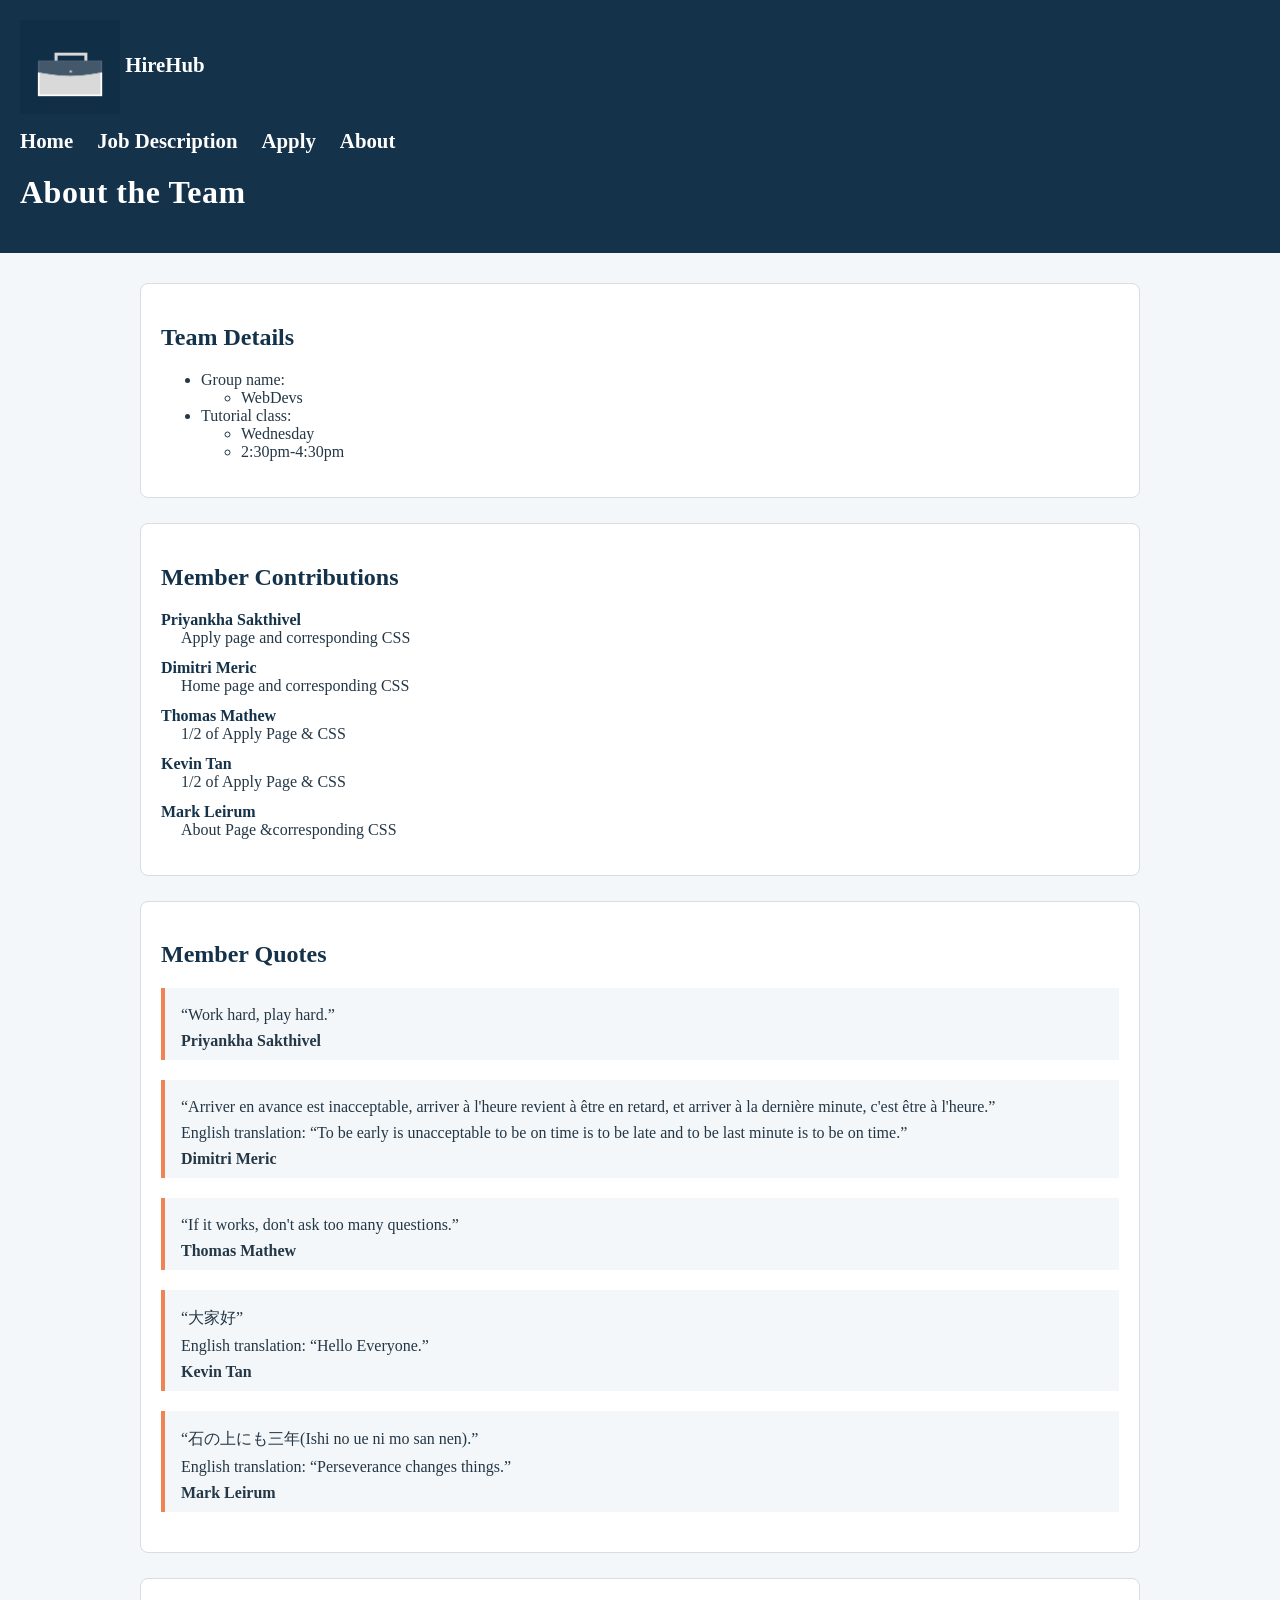
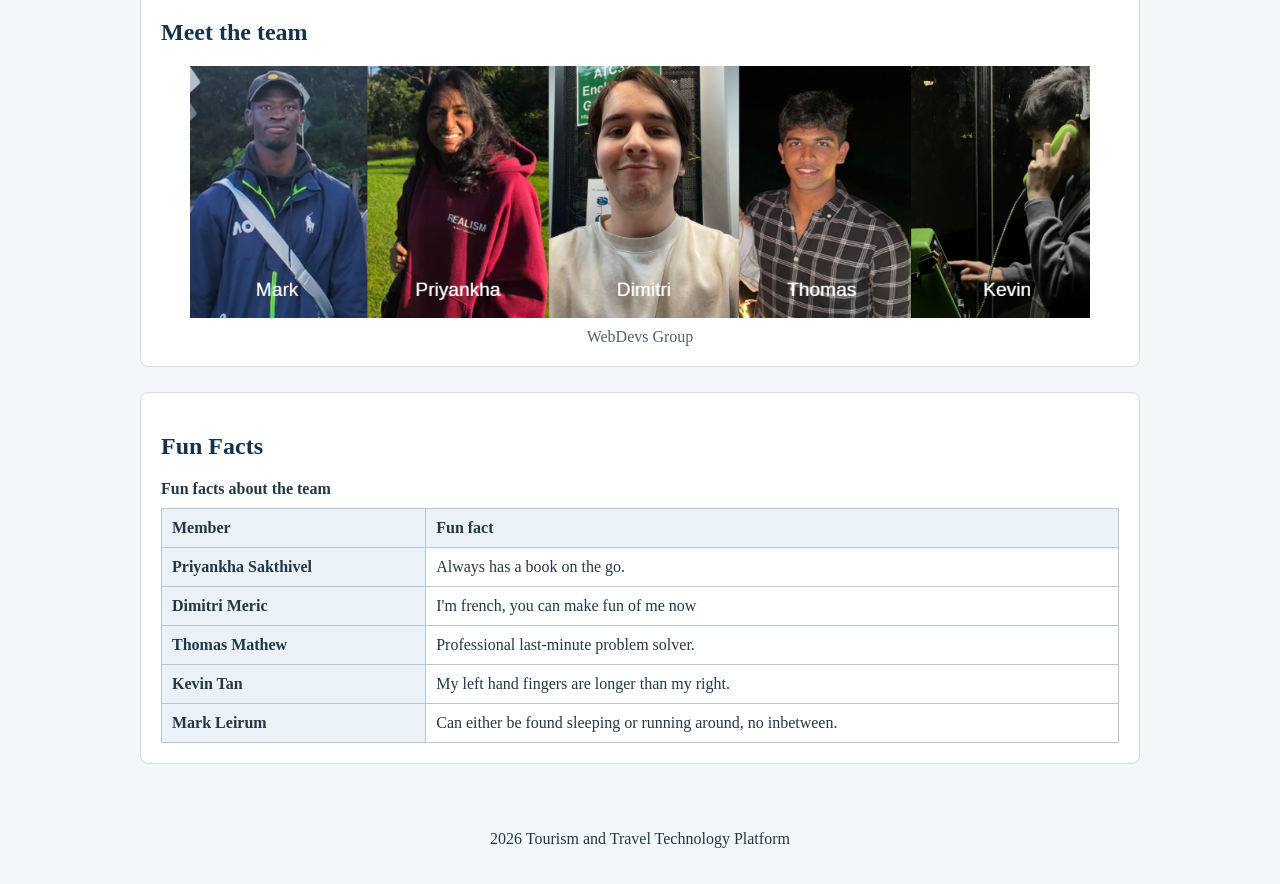
==== about.html @ dd772447 "Add missing embedded and inline CSS to about page" ====
<!-- This page is the About page for the HireHub project. 
It provides information about the team members, their contributions, quotes, fun facts, and a group photo.
Some members were not present during some sessions, and thus a group photo will be a composite of individual photos. 
The page is structured with semantic HTML elements, including header, main, section, and footer. 
It also includes a navigation menu for easy access to other pages of the project. 
The content is organized into sections for team details, member contributions, quotes, group photo, and fun facts. 
Each section uses appropriate HTML elements such as lists, definition lists, blockquotes, figures, and tables to present the information clearly.	
-->
<!DOCTYPE html>
<html lang="en">
<head>
	<meta charset="utf-8">
	<meta name="viewport" content="width=device-width, initial-scale=1.0">
	<meta name="description" content="Meet the HireHub project team and learn about each member's contribution.">
	<title>About the Team | HireHub</title>
	<link rel="stylesheet" href="styles.css">
	<style>
		/* Embedded CSS: gives each team member's quote a subtle background so it stands out */
		.about-page blockquote {
			background-color: #f4f7f9;
			padding: 10px 16px;
		}
	</style>
</head>
<body class="about-page">
	<header>
		<a href="index.html">
			<img src="Logo.png" width="100" alt="HireHub logo">
			<span>HireHub</span>
		</a>
		<nav>
			<ul>
				<li><a href="index.html">Home</a></li>
				<li><a href="jobs.html">Job Description</a></li>
				<li><a href="apply.html">Apply</a></li>
				<li><a href="about.html" aria-current="page">About</a></li>
			</ul>
		</nav>
		<h1 style="letter-spacing: 0.5px;">About the Team</h1>
	</header>

	<main>
		<section class="team-details">
			<h2>Team Details</h2>
			<ul>
				<li>Group name:
					<ul>
						<li>WebDevs </li>
					</ul>
				</li>
				<li>Tutorial class:
					<ul>
						<li>Wednesday</li>
						<li>2:30pm-4:30pm</li>
					</ul>
				</li>
			</ul>
		</section>

		<section>
			<h2>Member Contributions</h2>
			<dl>
				<dt>Priyankha Sakthivel</dt>
				<dd>Apply page and corresponding CSS</dd>
				<dt>Dimitri Meric</dt>
				<dd>Home page and corresponding CSS</dd>
				<dt>Thomas Mathew</dt>
				<dd>1/2 of Apply Page & CSS</dd>
                <dt>Kevin Tan </dt>
				<dd>1/2 of Apply Page & CSS</dd>
                <dt>Mark Leirum </dt>
				<dd>About Page &corresponding CSS</dd>
			</dl>
		</section>
		<section>
			<h2>Member Quotes</h2>
			<blockquote>
				<p>&ldquo;Work hard, play hard.&rdquo;</p>
				<cite>Priyankha Sakthivel</cite>
			</blockquote>
			<blockquote>
				<p>&ldquo;Arriver en avance est inacceptable, arriver à l'heure revient à être en retard, et arriver à la dernière minute, c'est être à l'heure.&rdquo;</p>
				<p>English translation: &ldquo;To be early is unacceptable to be on time is to be late and to be last minute is to be on time.&rdquo;</p>
				<cite>Dimitri Meric </cite>
			</blockquote>
			<blockquote>
				<p>&ldquo;If it works, don't ask too many questions.&rdquo;</p>
				<cite>Thomas Mathew </cite>
			</blockquote>
            			<blockquote>
				<p>&ldquo;大家好&rdquo;</p>
				<p>English translation: &ldquo;Hello Everyone.&rdquo;</p>
				<cite>Kevin Tan </cite>
			</blockquote>
            			<blockquote>
				<p>&ldquo;石の上にも三年(Ishi no ue ni mo san nen).&rdquo;</p>
				<p>English translation: &ldquo;Perseverance changes things.&rdquo;</p>
				<cite>Mark Leirum </cite>
			</blockquote>
		</section>
		<section>
			<h2>Meet the team</h2>
			<figure>
				<img src="group_photo.png" alt="WebDevs team group photo, photo collage of five members" width="900">
				<figcaption>WebDevs Group</figcaption>
			</figure>
		</section>
		
		<section>
			<h2>Fun Facts</h2>
			<table>
				<caption>Fun facts about the team</caption>
				<thead>
					<tr>
						<th scope="col">Member</th>
						<!-- <th scope="col">Favourite destination</th> -->
						<th scope="col">Fun fact</th>
					</tr>
				</thead>
				<tbody>
					<tr>
						<th scope="row">Priyankha Sakthivel</th>
						<!-- <td>Insert destination here</td> -->
						<td>Always has a book on the go.</td>
					</tr>
					<tr>
						<th scope="row">Dimitri Meric</th>
						<!-- <td>Insert destination here</td> -->
						<td>I'm french, you can make fun of me now</td>
					</tr>
					<tr>
						<th scope="row">Thomas Mathew </th>
						<!-- <td>Insert destination here</td> -->
						<td>Professional last-minute problem solver.</td>
					</tr>
                    					<tr>
						<th scope="row">Kevin Tan </th>
						<!-- <td>Home</td> -->
						<td>My left hand fingers are longer than my right.</td>
					</tr>
                    					<tr>
						<th scope="row">Mark Leirum </th>
						<!-- <td>Japan</td> -->
						<td>Can either be found sleeping or running around, no inbetween.</td>
					</tr>
				</tbody>
			</table>
		</section>
	</main>

	<footer>
		<p>2026 Tourism and Travel Technology Platform</p>
	</footer>
</body>
</html>
---- styles.css ----
/* ===== START OF GLOBAL CSS ===== */
/* Shared: base page background and full-viewport body so backgrounds paint edge to edge */
/* GenAI (Claude) was used to suggest the base html/body rules below, which fix a
   background rendering strip on the home page and remove the default body margin
   that was exposing the browser's default background colour. */
html {
    background-color: #eef1f4;
}

body {
    margin: 0;
    min-height: 100vh;
}
/* Shared across all pages: visible focus outline for keyboard users */
a:focus, button:focus, input:focus, select:focus, textarea:focus {
    outline: 2px solid #f2a71b;
    outline-offset: 2px;
}
/* Shared: highlight whichever nav link matches the current page */
nav a.active {
    text-decoration: underline;
    text-underline-offset: 4px;
}
/* Shared: gentle fade-in so navigating between pages feels smoother */
body {
    animation: fadeIn 0.35s ease-in;
}
@keyframes fadeIn {
    from { opacity: 0; }
    to { opacity: 1; }
}
/* ===== END OF GLOBAL CSS ===== */


/* ===== START OF THOMAS - JOBS PAGE CSS ===== */
/* GenAI assistance was used to support CSS explanation, debugging and refinement. */

.jobs-page main {
    width: 90%;
    margin: 30px auto;
}

.jobs-page section {
    width: 68%;
    background-color: white;
    padding: 20px;
    margin-bottom: 25px;
    border: 1px solid #d6dde3;
    border-radius: 8px;
}

.jobs-page section h2 {
    color: #14324a;
}

.jobs-page aside {
    width: 24%;
    float: right;
    background-color: #eaf2f7;
    padding: 20px;
    margin: 0 0 20px 20px;
    border: 1px solid #b8c7d1;
    border-radius: 8px;
}

.jobs-page header {
    background-color: #14324a;
    color: white;
    padding: 20px;
}

.jobs-page header img {
    width: 90px;
    height: auto;
}

.jobs-page nav ul {
    list-style: none;
    padding: 0;
    margin: 15px 0;
}

.jobs-page nav ul li {
    display: inline;
    margin-right: 20px;
}

.jobs-page nav a {
    color: white;
    text-decoration: none;
    font-weight: bold;
}

.jobs-page nav a:hover {
    text-decoration: underline;
}

.jobs-page footer {
    text-align: center;
}

@media screen and (max-width: 800px) {

    .jobs-page section {
        width: 100%;
    }

    .jobs-page aside {
        width: 100%;
        float: none;
        margin: 0 0 20px 0;
    }

    .jobs-page nav ul {
        display: grid;
        grid-template-columns: repeat(2, auto);
        gap: 8px 20px;
    }

    .jobs-page nav ul li {
        display: block;
        margin-right: 0;
        margin-bottom: 0;
    }
}

/* ===== END OF THOMAS - JOBS PAGE CSS ===== */


/* ===== START OF KEVIN - APPLY PAGE CSS =====  */
.apply-page header {
    background-color: #14324a;
    color: white;
    padding: 20px;
}

.apply-page footer {
    text-align: center;
}   

.apply-page nav ul li {
    display: inline;
    margin-right: 20px;
}

.apply-page nav a{
    color: white;
    text-decoration: none;
    font-weight: bold;
}

.apply-page nav a:hover {
    text-decoration: underline;
}

.apply-page nav ul {
    list-style: none;
    padding: 0;
    margin: 15px 0;
}

.apply-page main {
    width: 90%;
    margin: 30px auto;
}

.apply-page legend {
    color:#14324a;
    font-weight: bold;
}

.apply-page header img {
    width: 100px;
    height: auto;
}

.apply-page h1 {
    margin-bottom: 10px;

}

.apply-page .buttons{
    display:flex;
    gap: 30px;
    margin-top: 25px;
}
/* ===== END OF KEVIN - APPLY PAGE CSS ===== */
/* ===== START OF PRIYANKHA - APPLY PAGE CSS ===== */
/* GenAI assistance was used to develop grid layout and responsive form styling below. */
.apply-page fieldset {
    border: 1px solid #d6dde3;
    border-radius: 8px;
    padding: 20px;
    margin-bottom: 25px;
}

.apply-page fieldset p {
    display: grid;
    grid-template-columns: 180px 1fr;
    align-items: center;
    gap: 10px;
    margin: 10px 0;
}

.apply-page input[type="text"],
.apply-page input[type="email"],
.apply-page select,
.apply-page textarea {
    padding: 8px 10px;
    border: 1px solid #b8c7d1;
    border-radius: 6px;
    font: inherit;
    width: 100%;
    box-sizing: border-box;
}
/* Gender and Skills rows have multiple label/input pairs per <p>,so they shouldn't use the 2-column grid meant for single fields */
.apply-page fieldset legend + p {
    display: block;
}
/* Responsive: stack label above input on small screens */
@media screen and (max-width: 600px) {
    .apply-page fieldset p {
        grid-template-columns: 1fr;
    }
}
/* ===== END OF PRIYANKHA - APPLY PAGE CSS ===== */


/* ===== START OF DIMITRI - HOME PAGE CSS ===== */
.home-page {
  background-color: #eef1f4;
  background-image:
    linear-gradient(#14324a, #14324a),
    linear-gradient(#14324a, #14324a);
  background-repeat: no-repeat;
  background-position: left top, right top;
  background-size: 300px 100%, 300px 100%;
}

/*Home Page: header and nav*/

.home-page header {
    background-color: #14324a;
    color: white;
    padding: 20px;
    display: flex;
    align-items: center;
    justify-content: space-between;
}

.home-page header img {
    width: 100px;
    height: auto;
}

.home-page nav ul {
    list-style: none;
    padding: 0;
    margin: 0;
    display: flex;
    gap: 20px;
}

.home-page nav a {
    color: white;
    text-decoration: none;
    font-weight: bold;
}

.home-page nav a:hover {
    text-decoration: underline;
}

.home-page .brand {
  display: flex;
  align-items: center;
  gap: 10px;
  color: white;
  text-decoration: none;
  font-size: 1.5rem;
  font-weight: bold;
}

/*Homepage: Hero*/

.home-page .hero {
  background: linear-gradient(135deg, #14324a 0%, #1f4b6d 60%, #2f6690 100%);
  color: white;
  padding: 60px 40px;
}

.home-page .hero h1 {
  font-size: 2.5rem;
  margin-bottom: 15px;
}

.home-page .hero p {
  max-width: 600px;
  margin-bottom: 25px;
  font-size: 1.1rem;
}

/*Homepage: button*/

.btn {
  display: inline-block;
  background-color: #f2a71b;
  color: #14324a;
  text-decoration: none;
  font-weight: bold;
  padding: 12px 28px;
  border-radius: 999px;
}

.btn:hover {
  background-color: #d8930f;
}

/* Home page: employers*/

.home-page .employers {
  max-width: 700px;
  margin: 40px auto;
  padding: 40px;
  text-align: center;
  background-color: white;
  border: 4px solid #14324a;
  border-radius: 8px;
}

.home-page .employers h2 {
  color: #14324a;
  margin-bottom: 20px;
}

.home-page .employers img {
  max-width: 100%;
  height: auto;
}

/*Home page: offices table*/
.home-page .offices {
  max-width: 700px;
  margin: 0 auto 40px;
  padding: 40px;
  background-color: white;
  border: 4px solid #14324a;
  border-radius: 8px;
}

.home-page .offices h2 {
  color: #14324a;
  margin-bottom: 20px;
}

.home-page table {
  width: 100%;
  border-collapse: collapse;
}

.home-page caption {
  font-weight: bold;
  color: #14324a;
  margin-bottom: 10px;
  text-align: left;
}

.home-page th,
.home-page td {
  text-align: left;
  padding: 10px 15px;
  border: 1px solid #d6dde3;
}

.home-page th[colspan="3"] {
  background-color: #14324a;
  color: white;
}

/*Home page: acknowledgement*/

.home-page .acknowledgement {
  background-color: white;
  border: 4px solid #14324a;
  border-radius: 8px;
  padding: 30px 40px;
  max-width: 700px;
  margin: 0 auto 40px;
}

.home-page .acknowledgement h2 {
  color: #14324a;
  margin-bottom: 15px;
}

.home-page .acknowledgement p {
  margin-bottom: 15px;
}

.home-page .acknowledgement p:last-child {
  margin-bottom: 0;
}

/*Home page: footer*/

.home-page footer {
  background-color: #14324a;
  color: white;
  text-align: center;
  padding: 30px 20px;
  margin-top: 40px;
}

.home-page footer a {
  color: white;
}

.home-page footer p {
  margin-bottom: 8px;
}

.home-page footer p:last-child {
  margin-bottom: 0;
}
/* ===== END OF DIMITRI - HOME PAGE CSS ===== */


/* ===== START OF MARK - ABOUT PAGE CSS ===== */
.about-page {
    color: #243746;
    background-color: #f4f7f9;
}

.about-page header {
    background-color: #14324a;
    color: white;
    padding: 20px;
}

.about-page header img {
    width: 100px;
    height: auto;
    vertical-align: middle;
}

.about-page header a {
    color: white;
    font-size: 1.3rem;
    font-weight: bold;
    text-decoration: none;
}

.about-page nav ul {
    list-style: none;
    padding: 0;
    margin: 15px 0;
}

.about-page nav li {
    display: inline;
    margin-right: 20px;
}

.about-page nav a {
    color: white;
    font-weight: bold;
    text-decoration: none;
}

.about-page nav a:hover {
    text-decoration: underline;
}

.about-page main {
    width: 90%;
    max-width: 1000px;
    margin: 30px auto;
}

.about-page section {
    background-color: white;
    border: 1px solid #d6dde3;
    border-radius: 8px;
    margin-bottom: 25px;
    padding: 20px;
}

.about-page h2 {
    color: #14324a;
}

.about-page dt {
    color: #14324a;
    font-weight: bold;
    margin-top: 12px;
}

.about-page dd {
    margin-left: 20px;
}

.about-page blockquote {
    border-left: 4px solid #ef8354;
    margin: 20px 0;
    padding-left: 16px;
}

.about-page blockquote p {
    margin: 8px 0;
}

.about-page cite {
    font-style: normal;
    font-weight: bold;
}

.about-page figure {
    margin: 0;
    text-align: center;
}

.about-page figure img {
    display: block;
    height: auto;
    margin: 0 auto;
    max-width: 100%;
}

.about-page figcaption {
    color: #52616b;
    margin-top: 10px;
}

.about-page table {
    border-collapse: collapse;
    width: 100%;
}

.about-page caption {
    font-weight: bold;
    margin-bottom: 10px;
    text-align: left;
}

.about-page th,
.about-page td {
    border: 1px solid #b8c7d1;
    padding: 10px;
    text-align: left;
}

.about-page th {
    background-color: #eaf2f7;
}

.about-page footer {
    padding: 20px;
    text-align: center;
}

@media screen and (max-width: 800px) {
    .about-page nav li {
        display: block;
        margin-bottom: 8px;
    }

    .about-page table {
        display: block;
        overflow-x: auto;
    }
}
/* ===== END OF MARK - ABOUT PAGE CSS ===== */
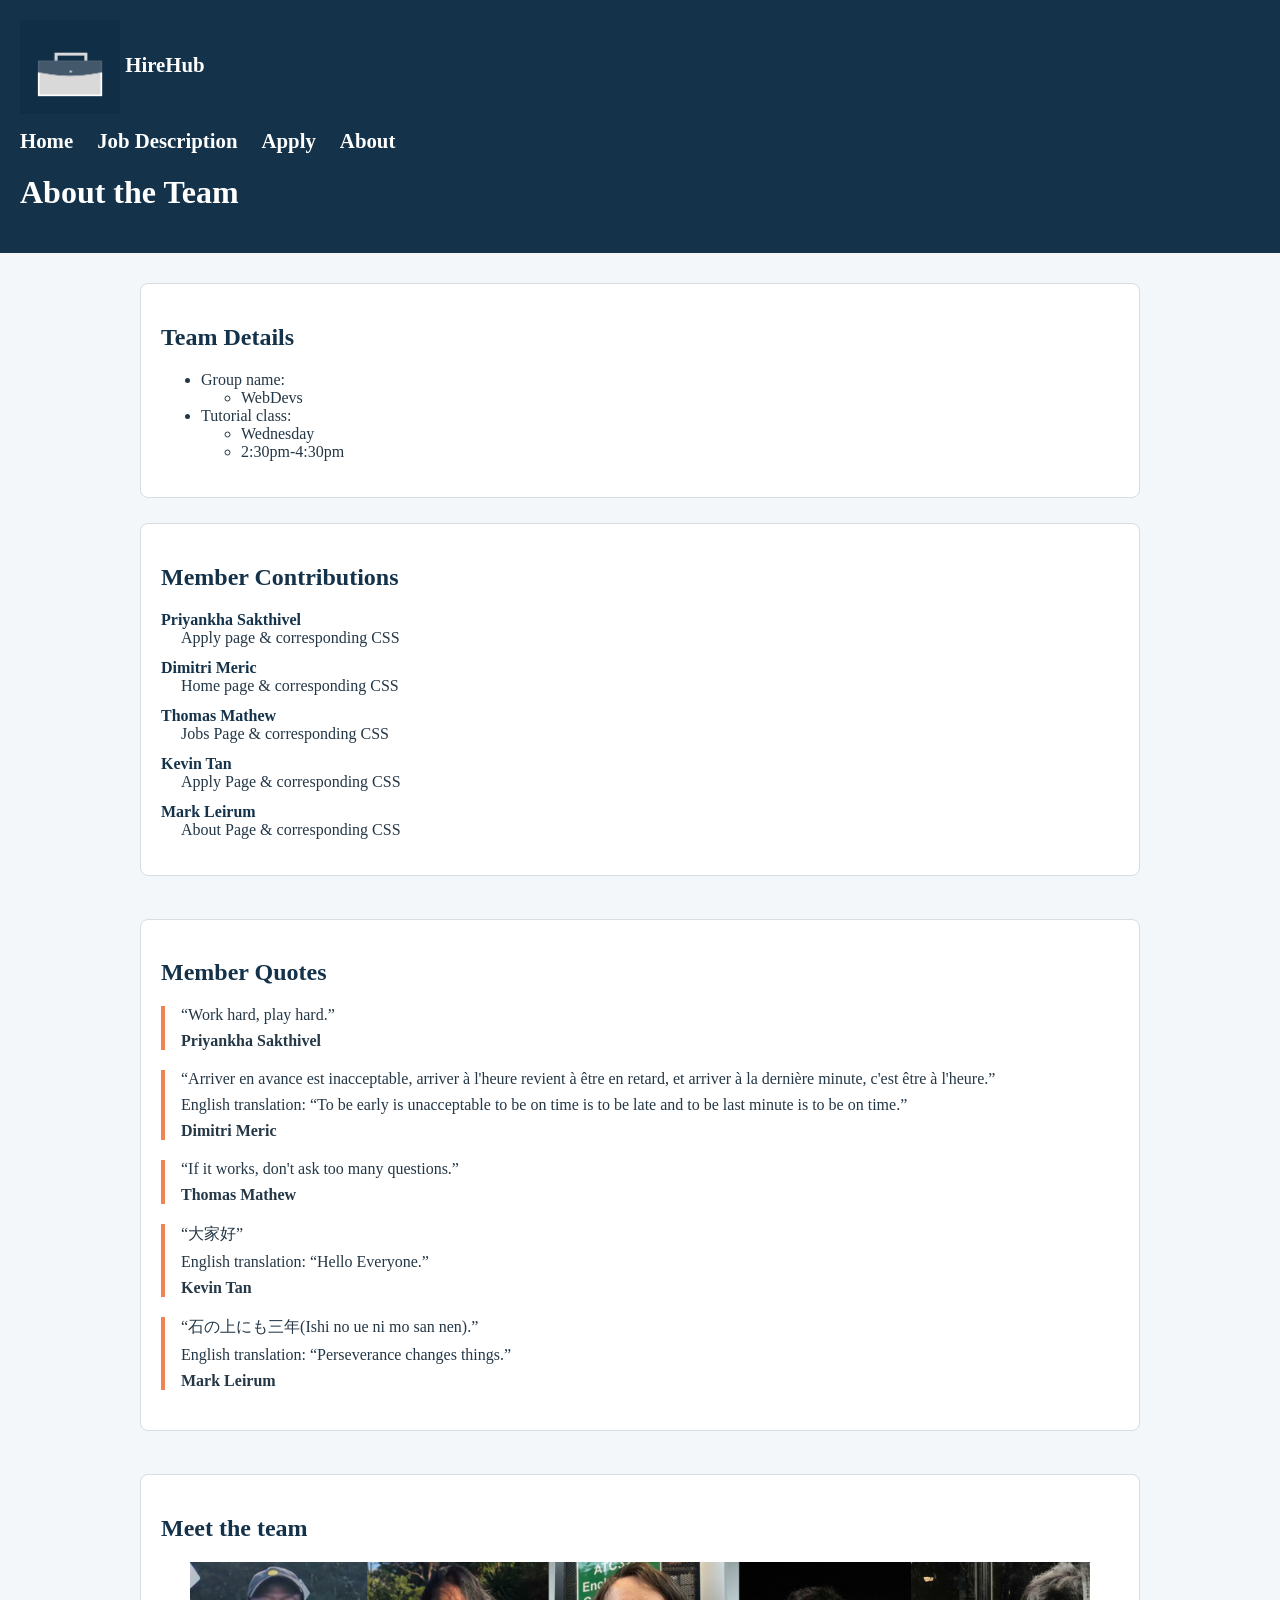
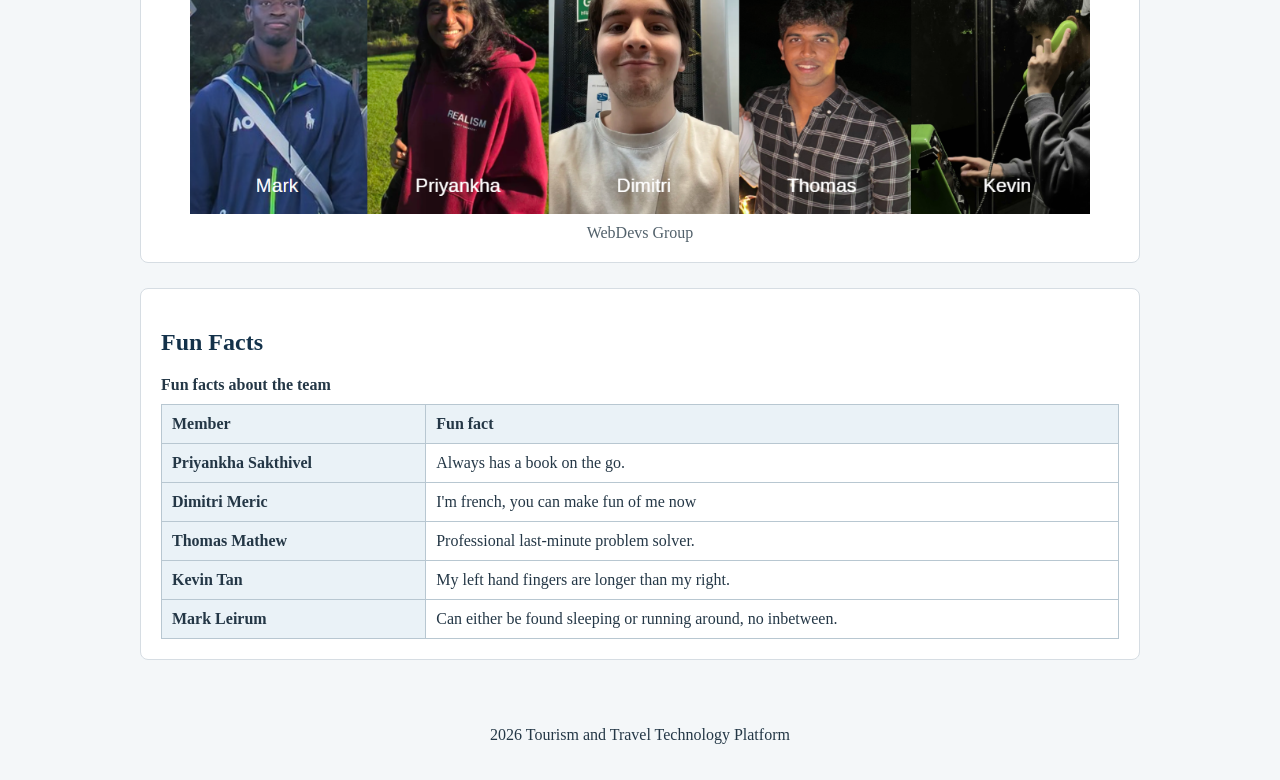
==== commit c09563ff: "Edited contributions + fixed typo" ====
--- a/about.html
+++ b/about.html
@@ -14,13 +14,6 @@
 	<meta name="description" content="Meet the HireHub project team and learn about each member's contribution.">
 	<title>About the Team | HireHub</title>
 	<link rel="stylesheet" href="styles.css">
-	<style>
-		/* Embedded CSS: gives each team member's quote a subtle background so it stands out */
-		.about-page blockquote {
-			background-color: #f4f7f9;
-			padding: 10px 16px;
-		}
-	</style>
 </head>
 <body class="about-page">
 	<header>
@@ -36,7 +29,7 @@
 				<li><a href="about.html" aria-current="page">About</a></li>
 			</ul>
 		</nav>
-		<h1 style="letter-spacing: 0.5px;">About the Team</h1>
+		<h1>About the Team</h1>
 	</header>
 
 	<main>
@@ -61,21 +54,23 @@
 			<h2>Member Contributions</h2>
 			<dl>
 				<dt>Priyankha Sakthivel</dt>
-				<dd>Apply page and corresponding CSS</dd>
+				<dd>Apply page & corresponding CSS</dd>
 				<dt>Dimitri Meric</dt>
-				<dd>Home page and corresponding CSS</dd>
+				<dd>Home page & corresponding CSS</dd>
 				<dt>Thomas Mathew</dt>
-				<dd>1/2 of Apply Page & CSS</dd>
+				<dd>Jobs Page & corresponding CSS</dd>
                 <dt>Kevin Tan </dt>
-				<dd>1/2 of Apply Page & CSS</dd>
+				<dd>Apply Page & corresponding CSS</dd>
                 <dt>Mark Leirum </dt>
-				<dd>About Page &corresponding CSS</dd>
+				<dd>About Page & corresponding CSS</dd>
 			</dl>
 		</section>
-		<section>
+⁡⁣⁢⁢<!--𝗙𝗶𝗹𝗹 𝗶𝗻 𝗮 𝗱𝗲𝘁𝗮𝗶𝗹𝘀, 𝘀𝘂𝗰𝗵 𝗮𝘀 𝗮 𝗾𝘂𝗼𝘁𝗲, 𝗮 𝗳𝘂𝗻 𝗳𝗮𝗰𝘁, 𝗼𝗿 𝗮 𝗳𝗮𝘃𝗼𝘂𝗿𝗶𝘁𝗲 𝗱𝗲𝘀𝘁𝗶𝗻𝗮𝘁𝗶𝗼𝗻 𝗳𝗼𝗿 𝗲𝗮𝗰𝗵 𝘁𝗲𝗮𝗺 𝗺𝗲𝗺𝗯𝗲𝗿.-->
+⁡		<section>
 			<h2>Member Quotes</h2>
 			<blockquote>
 				<p>&ldquo;Work hard, play hard.&rdquo;</p>
+				<!-- <p>English translation: &ldquo;Insert English translation here.&rdquo;</p> -->
 				<cite>Priyankha Sakthivel</cite>
 			</blockquote>
 			<blockquote>
@@ -85,6 +80,7 @@
 			</blockquote>
 			<blockquote>
 				<p>&ldquo;If it works, don't ask too many questions.&rdquo;</p>
+			<!--	<p>English translation: &ldquo;Insert English translation here.&rdquo;</p> -->
 				<cite>Thomas Mathew </cite>
 			</blockquote>
             			<blockquote>
@@ -98,10 +94,11 @@
 				<cite>Mark Leirum </cite>
 			</blockquote>
 		</section>
-		<section>
+⁡⁣⁢⁢<!--𝘄𝗶𝗹𝗹 𝗻𝗲𝗲𝗱 𝘁𝗼 𝗮𝗱𝗱 𝗮 𝘁𝗲𝗮𝗺 𝗽𝗵𝗼𝘁𝗼 𝗵𝗲𝗿𝗲, 𝘂𝗻𝗱𝗲𝗿 𝟯𝟬𝟬 𝗞𝗕. 𝘁𝗵𝗶𝗻𝗸𝗶𝗻𝗴 𝗴𝗲𝘁 𝗲𝘃𝗲𝗿𝘆𝗼𝗻𝗲 𝘁𝗼 𝘀𝗲𝗻𝗱 𝗮 𝗽𝗵𝗼𝘁𝗼 𝗮𝗻𝗱 𝗶'𝗹𝗹 𝘀𝘁𝗶𝘁𝗰𝗵 𝗶𝘁 𝘁𝗼𝗴𝗲𝘁𝗵𝗲𝗿-->
+⁡		<section>
 			<h2>Meet the team</h2>
 			<figure>
-				<img src="group_photo.png" alt="WebDevs team group photo, photo collage of five members" width="900">
+				<img src="group_photo.png" alt="Our group photo" width="900">
 				<figcaption>WebDevs Group</figcaption>
 			</figure>
 		</section>
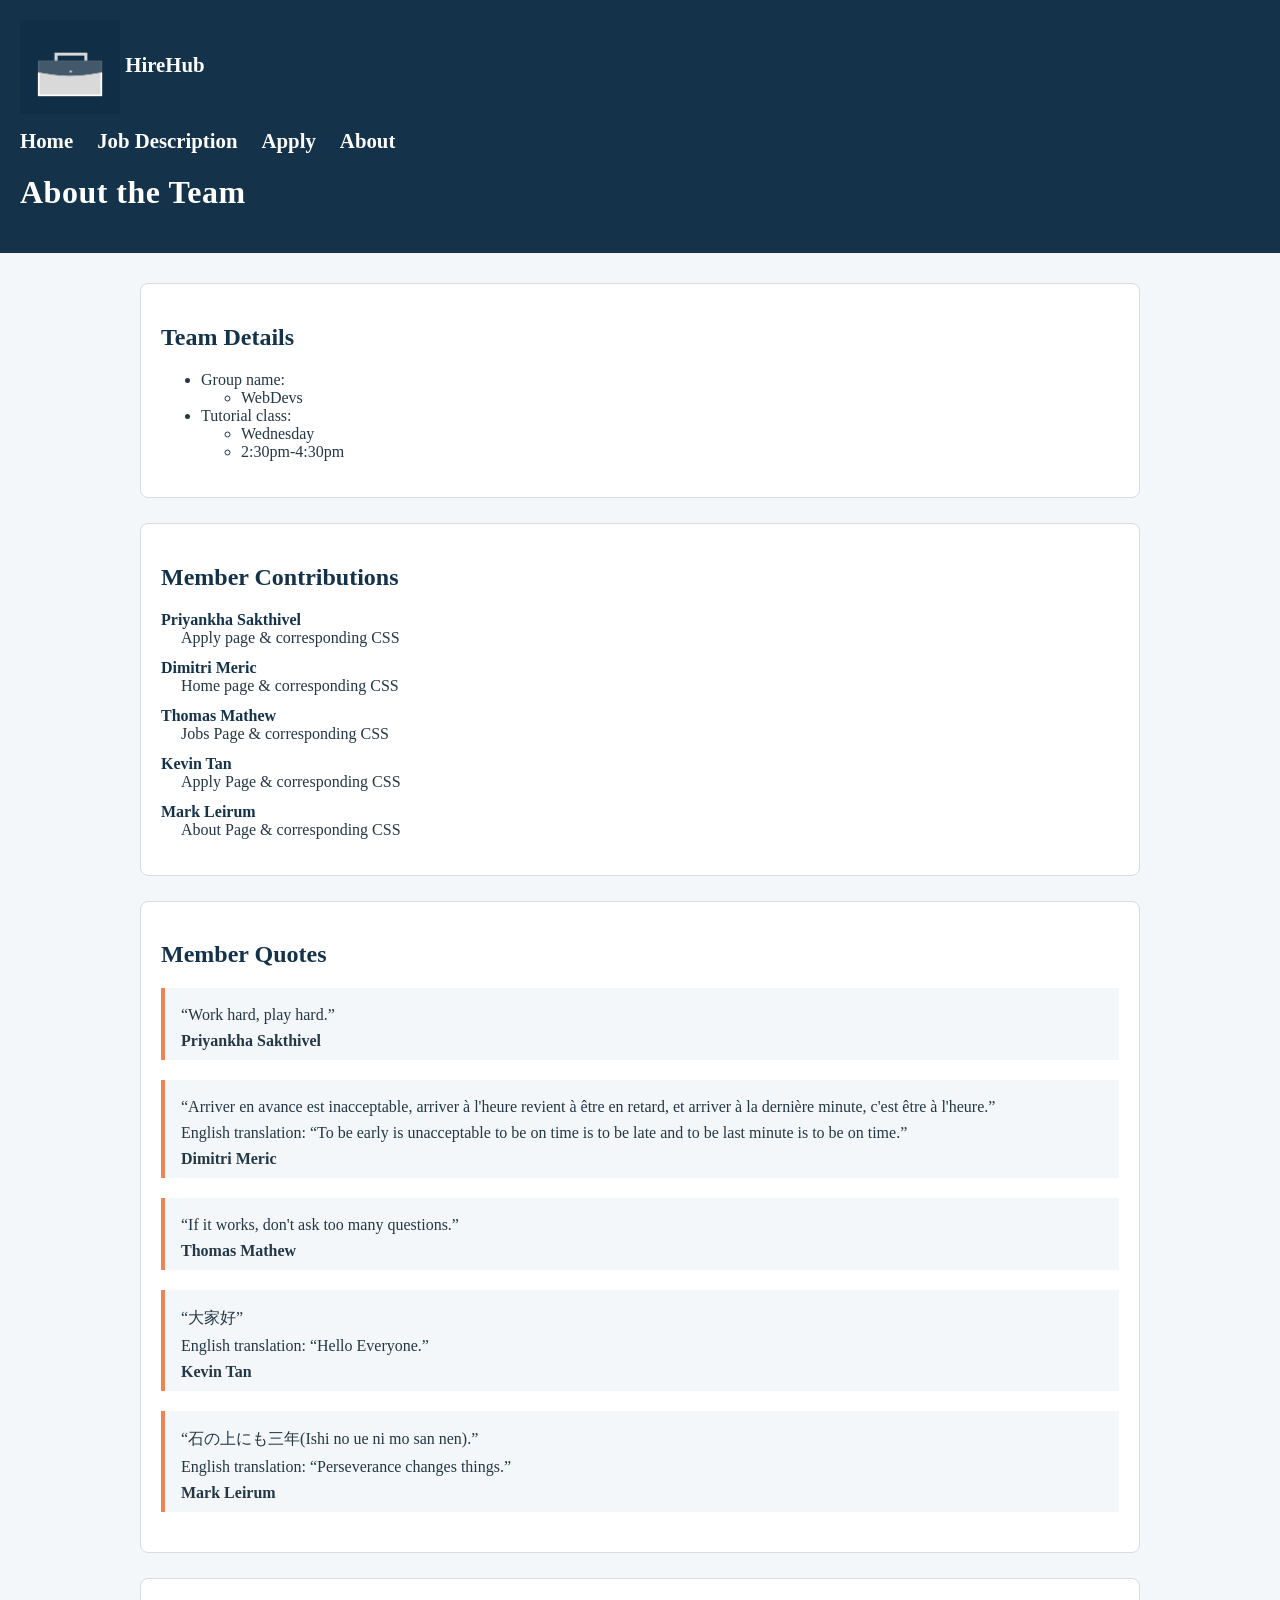
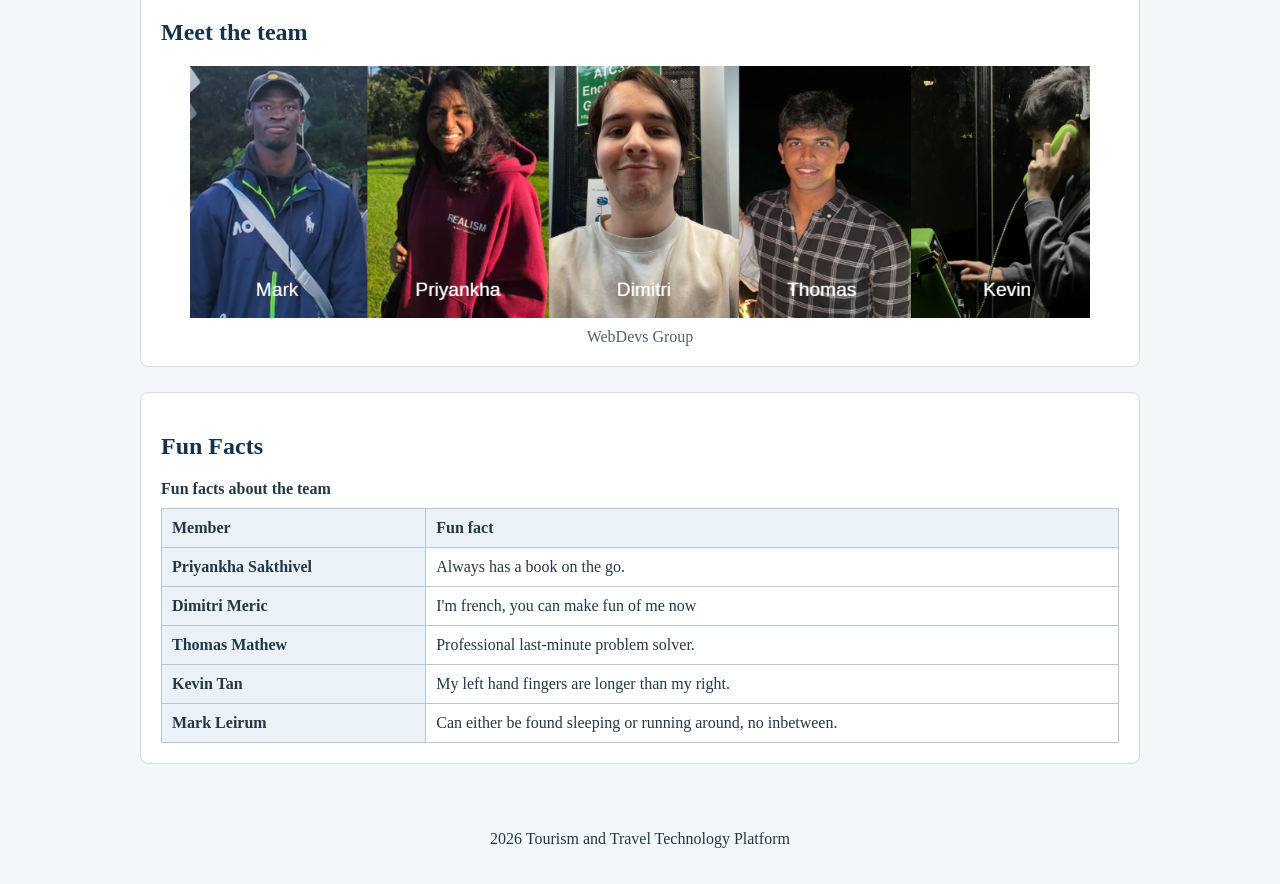
==== commit 27396b0b: "Merge branch 'main' of https://github.com/Priyankha-Sakthivel/Applied-Web-Project-Part-1" ====
--- a/about.html
+++ b/about.html
@@ -14,6 +14,13 @@
 	<meta name="description" content="Meet the HireHub project team and learn about each member's contribution.">
 	<title>About the Team | HireHub</title>
 	<link rel="stylesheet" href="styles.css">
+	<style>
+		/* Embedded CSS: gives each team member's quote a subtle background so it stands out */
+		.about-page blockquote {
+			background-color: #f4f7f9;
+			padding: 10px 16px;
+		}
+	</style>
 </head>
 <body class="about-page">
 	<header>
@@ -29,7 +36,7 @@
 				<li><a href="about.html" aria-current="page">About</a></li>
 			</ul>
 		</nav>
-		<h1>About the Team</h1>
+		<h1 style="letter-spacing: 0.5px;">About the Team</h1>
 	</header>
 
 	<main>
@@ -65,12 +72,10 @@
 				<dd>About Page & corresponding CSS</dd>
 			</dl>
 		</section>
-⁡⁣⁢⁢<!--𝗙𝗶𝗹𝗹 𝗶𝗻 𝗮 𝗱𝗲𝘁𝗮𝗶𝗹𝘀, 𝘀𝘂𝗰𝗵 𝗮𝘀 𝗮 𝗾𝘂𝗼𝘁𝗲, 𝗮 𝗳𝘂𝗻 𝗳𝗮𝗰𝘁, 𝗼𝗿 𝗮 𝗳𝗮𝘃𝗼𝘂𝗿𝗶𝘁𝗲 𝗱𝗲𝘀𝘁𝗶𝗻𝗮𝘁𝗶𝗼𝗻 𝗳𝗼𝗿 𝗲𝗮𝗰𝗵 𝘁𝗲𝗮𝗺 𝗺𝗲𝗺𝗯𝗲𝗿.-->
-⁡		<section>
+		<section>
 			<h2>Member Quotes</h2>
 			<blockquote>
 				<p>&ldquo;Work hard, play hard.&rdquo;</p>
-				<!-- <p>English translation: &ldquo;Insert English translation here.&rdquo;</p> -->
 				<cite>Priyankha Sakthivel</cite>
 			</blockquote>
 			<blockquote>
@@ -80,7 +85,6 @@
 			</blockquote>
 			<blockquote>
 				<p>&ldquo;If it works, don't ask too many questions.&rdquo;</p>
-			<!--	<p>English translation: &ldquo;Insert English translation here.&rdquo;</p> -->
 				<cite>Thomas Mathew </cite>
 			</blockquote>
             			<blockquote>
@@ -94,11 +98,10 @@
 				<cite>Mark Leirum </cite>
 			</blockquote>
 		</section>
-⁡⁣⁢⁢<!--𝘄𝗶𝗹𝗹 𝗻𝗲𝗲𝗱 𝘁𝗼 𝗮𝗱𝗱 𝗮 𝘁𝗲𝗮𝗺 𝗽𝗵𝗼𝘁𝗼 𝗵𝗲𝗿𝗲, 𝘂𝗻𝗱𝗲𝗿 𝟯𝟬𝟬 𝗞𝗕. 𝘁𝗵𝗶𝗻𝗸𝗶𝗻𝗴 𝗴𝗲𝘁 𝗲𝘃𝗲𝗿𝘆𝗼𝗻𝗲 𝘁𝗼 𝘀𝗲𝗻𝗱 𝗮 𝗽𝗵𝗼𝘁𝗼 𝗮𝗻𝗱 𝗶'𝗹𝗹 𝘀𝘁𝗶𝘁𝗰𝗵 𝗶𝘁 𝘁𝗼𝗴𝗲𝘁𝗵𝗲𝗿-->
-⁡		<section>
+		<section>
 			<h2>Meet the team</h2>
 			<figure>
-				<img src="group_photo.png" alt="Our group photo" width="900">
+				<img src="group_photo.png" alt="WebDevs team group photo, photo collage of five members" width="900">
 				<figcaption>WebDevs Group</figcaption>
 			</figure>
 		</section>
--- a/styles.css
+++ b/styles.css
@@ -422,6 +422,21 @@
 .home-page footer p:last-child {
   margin-bottom: 0;
 }
+/* Responsive adjustments for smaller screens */
+@media screen and (max-width: 700px) {
+    .home-page {
+        background-size: 60px 100%, 60px 100%;
+    }
+    .home-page header {
+        flex-direction: column;
+        gap: 10px;
+        text-align: center;
+    }
+    .home-page nav ul {
+        flex-wrap: wrap;
+        justify-content: center;
+    }
+}
 /* ===== END OF DIMITRI - HOME PAGE CSS ===== */
 
 
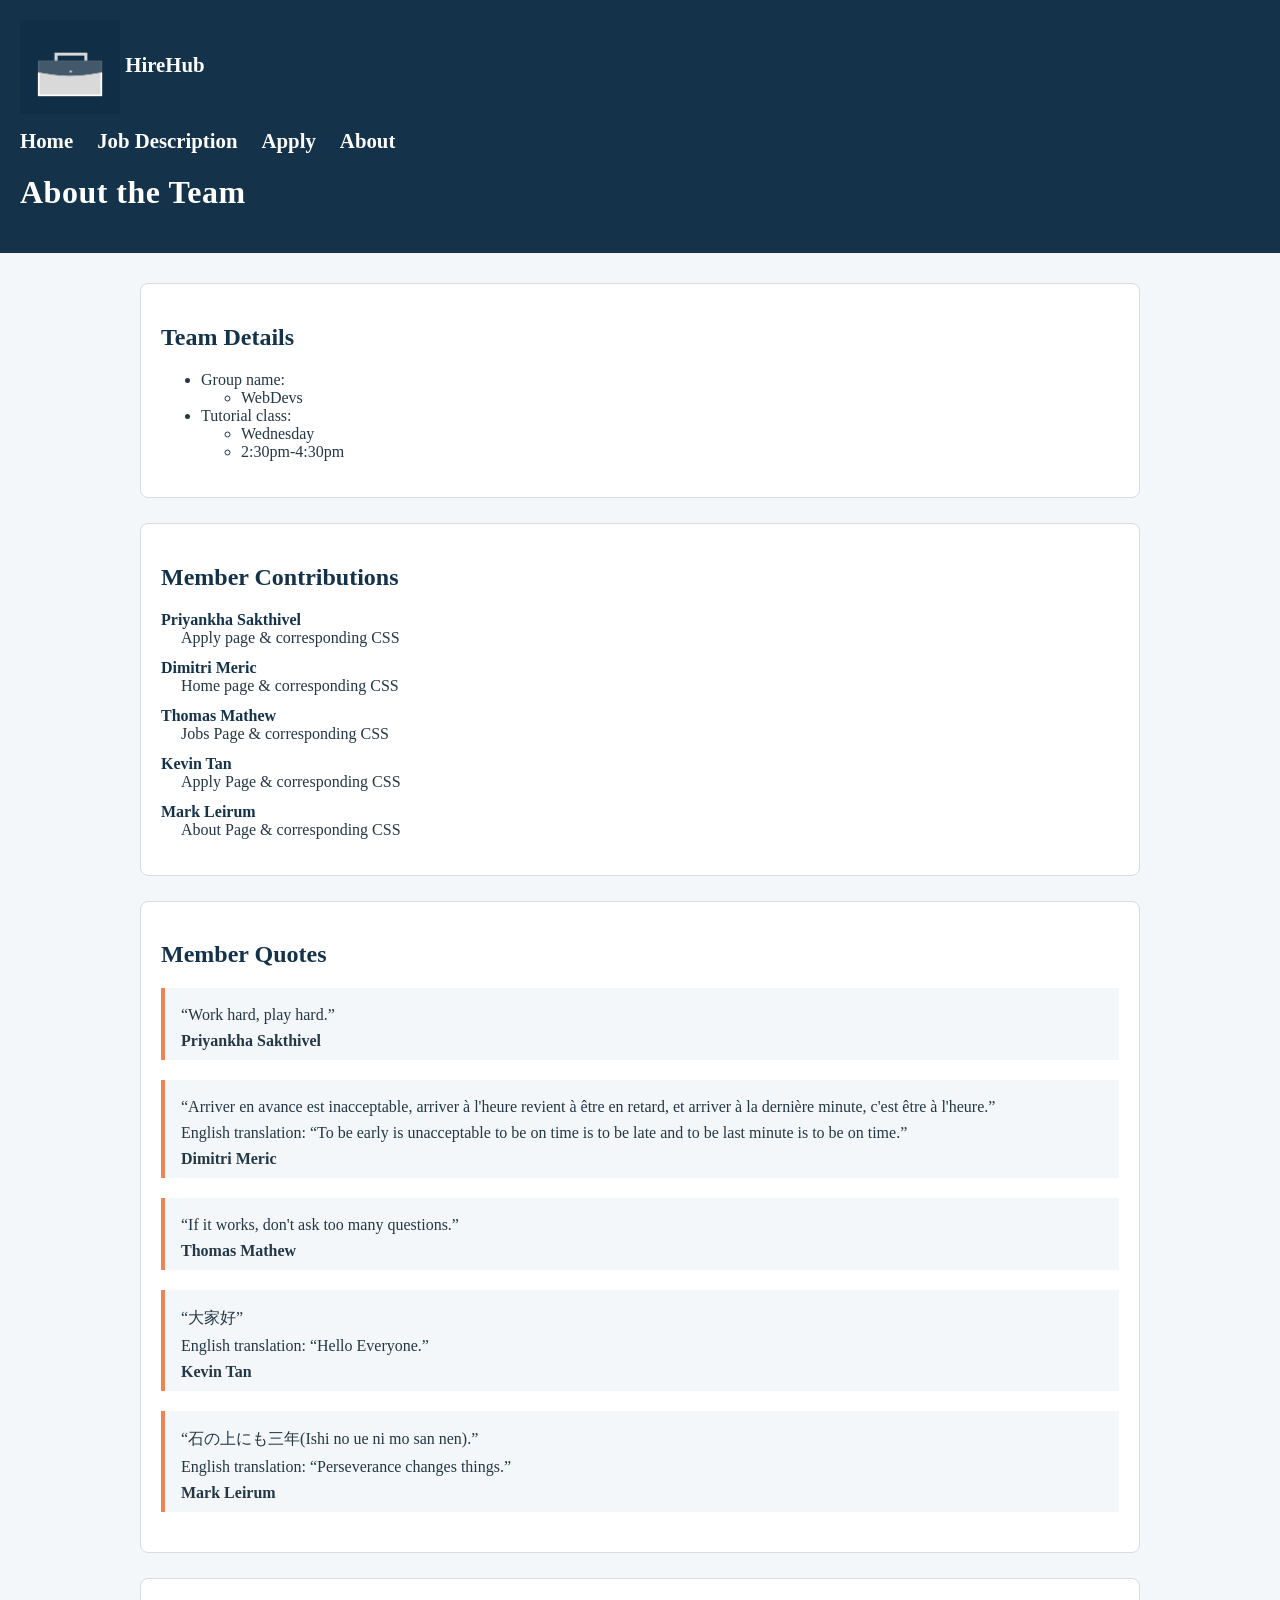
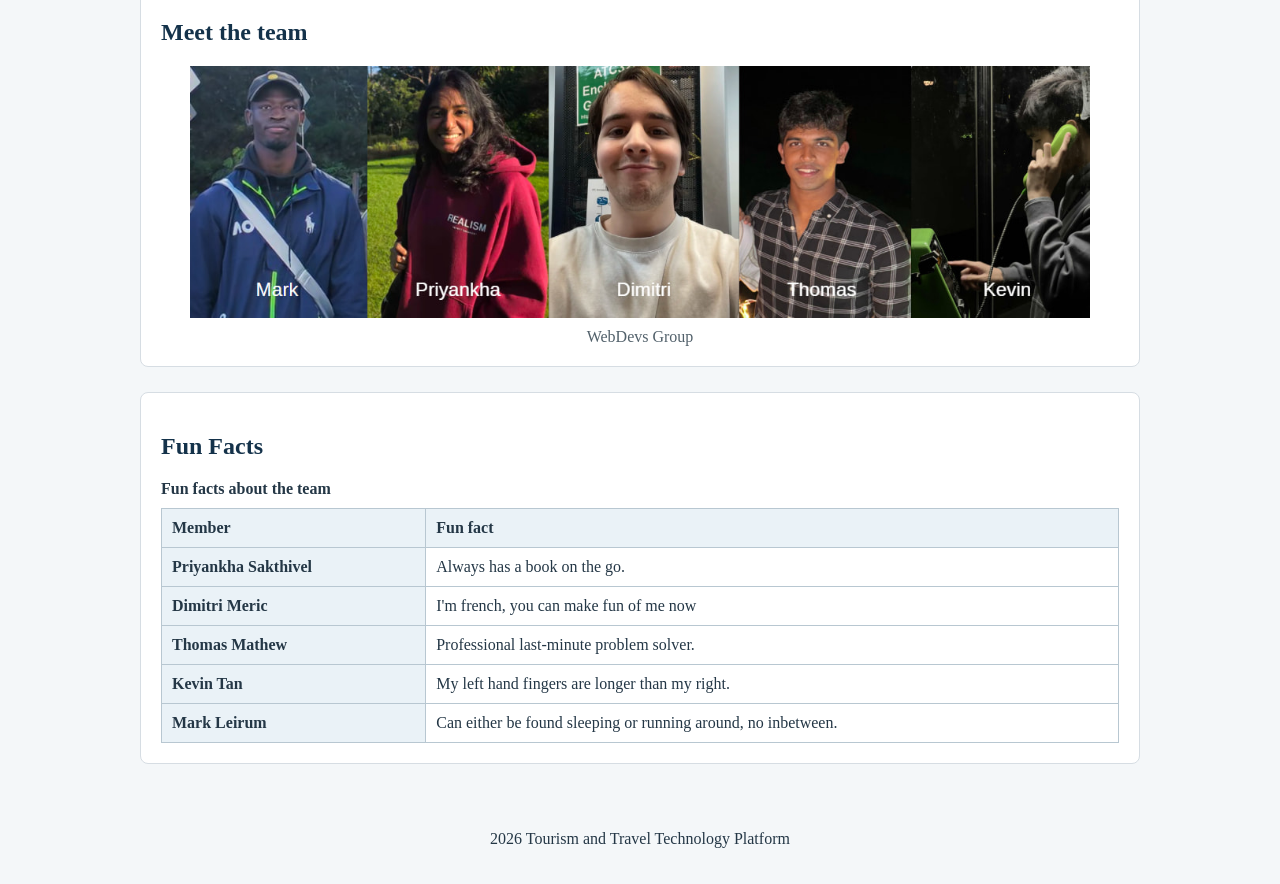
==== commit e4e48a9e: "Compress group photo to jpg and remove leftover commented-out table markup in about.html" ====
--- a/about.html
+++ b/about.html
@@ -33,7 +33,7 @@
 				<li><a href="index.html">Home</a></li>
 				<li><a href="jobs.html">Job Description</a></li>
 				<li><a href="apply.html">Apply</a></li>
-				<li><a href="about.html" aria-current="page">About</a></li>
+				<li><a href="about.html" class="active" aria-current="page">About</a></li>
 			</ul>
 		</nav>
 		<h1 style="letter-spacing: 0.5px;">About the Team</h1>
@@ -101,7 +101,7 @@
 		<section>
 			<h2>Meet the team</h2>
 			<figure>
-				<img src="group_photo.png" alt="WebDevs team group photo, photo collage of five members" width="900">
+				<img src="group_photo.jpg" alt="WebDevs team group photo, photo collage of five members" width="900">
 				<figcaption>WebDevs Group</figcaption>
 			</figure>
 		</section>
@@ -113,34 +113,28 @@
 				<thead>
 					<tr>
 						<th scope="col">Member</th>
-						<!-- <th scope="col">Favourite destination</th> -->
 						<th scope="col">Fun fact</th>
 					</tr>
 				</thead>
 				<tbody>
 					<tr>
 						<th scope="row">Priyankha Sakthivel</th>
-						<!-- <td>Insert destination here</td> -->
 						<td>Always has a book on the go.</td>
 					</tr>
 					<tr>
 						<th scope="row">Dimitri Meric</th>
-						<!-- <td>Insert destination here</td> -->
 						<td>I'm french, you can make fun of me now</td>
 					</tr>
 					<tr>
 						<th scope="row">Thomas Mathew </th>
-						<!-- <td>Insert destination here</td> -->
 						<td>Professional last-minute problem solver.</td>
 					</tr>
                     					<tr>
 						<th scope="row">Kevin Tan </th>
-						<!-- <td>Home</td> -->
 						<td>My left hand fingers are longer than my right.</td>
 					</tr>
                     					<tr>
 						<th scope="row">Mark Leirum </th>
-						<!-- <td>Japan</td> -->
 						<td>Can either be found sleeping or running around, no inbetween.</td>
 					</tr>
 				</tbody>
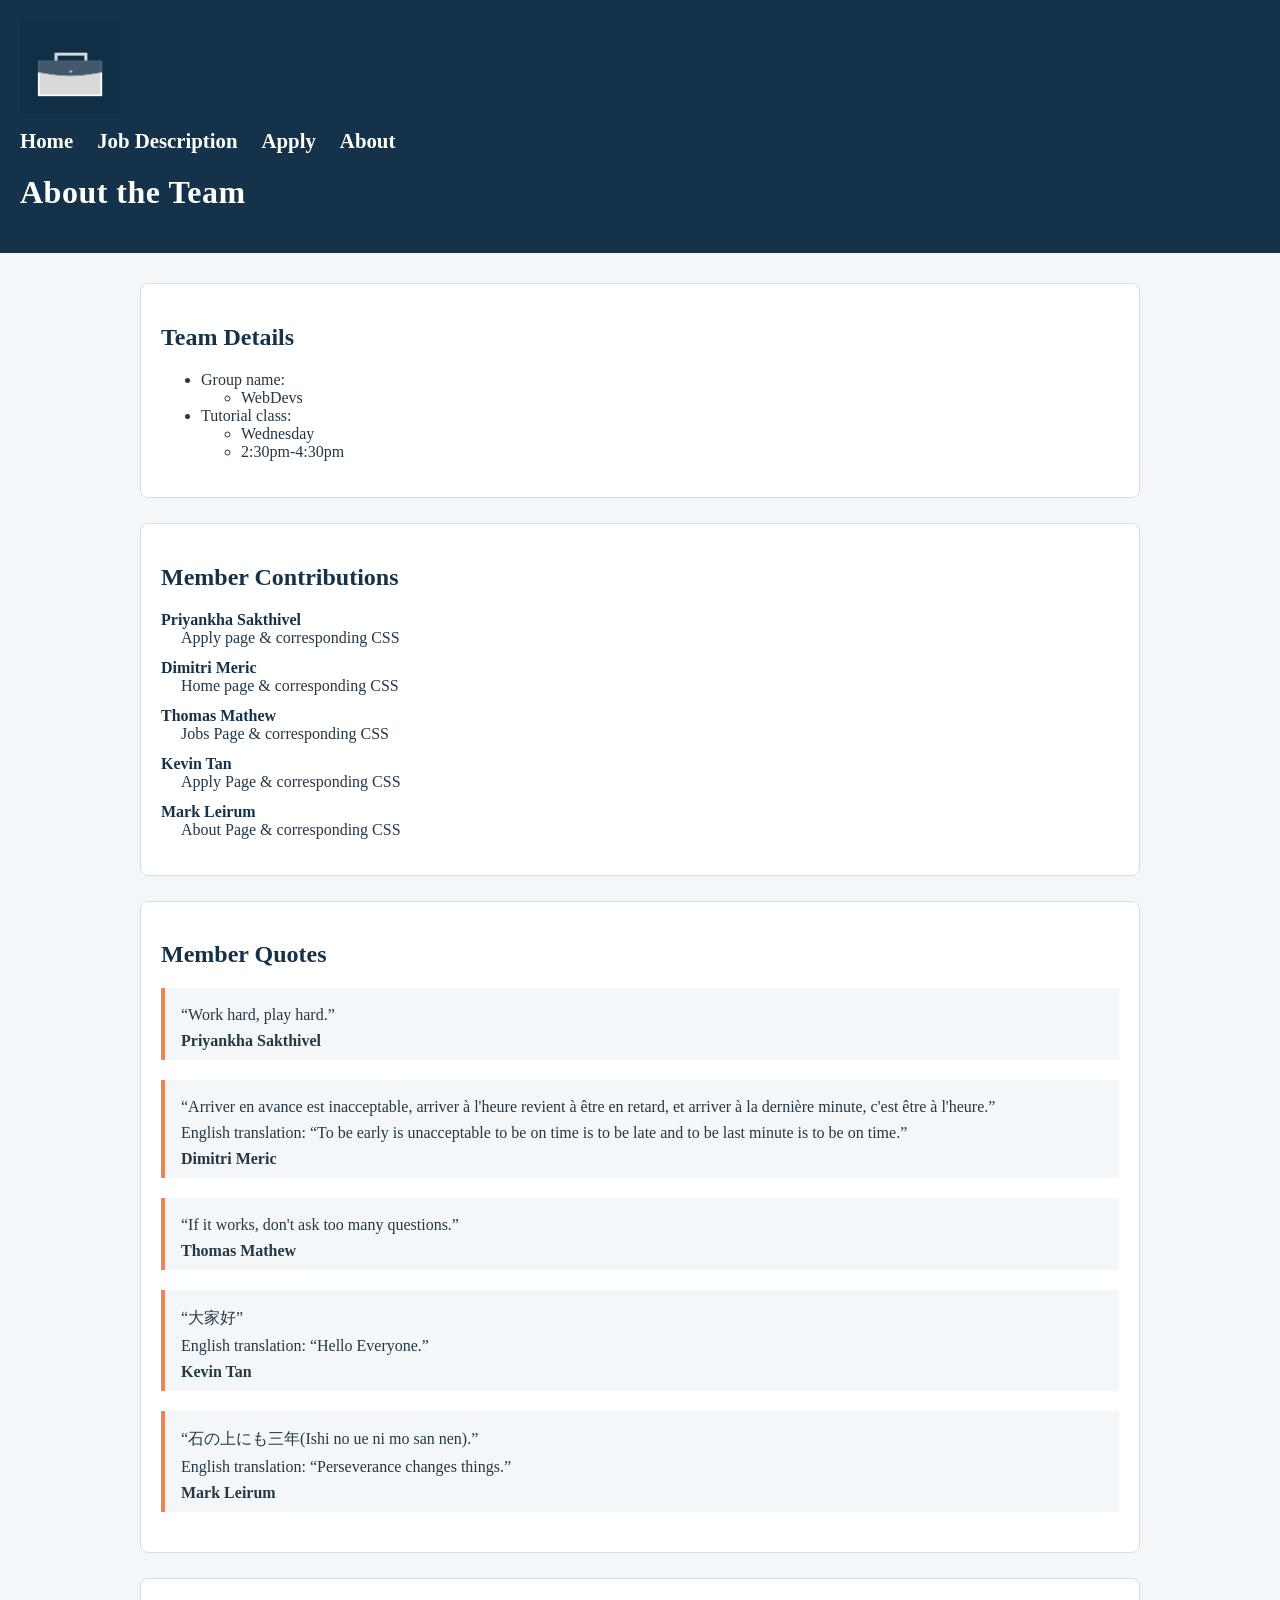
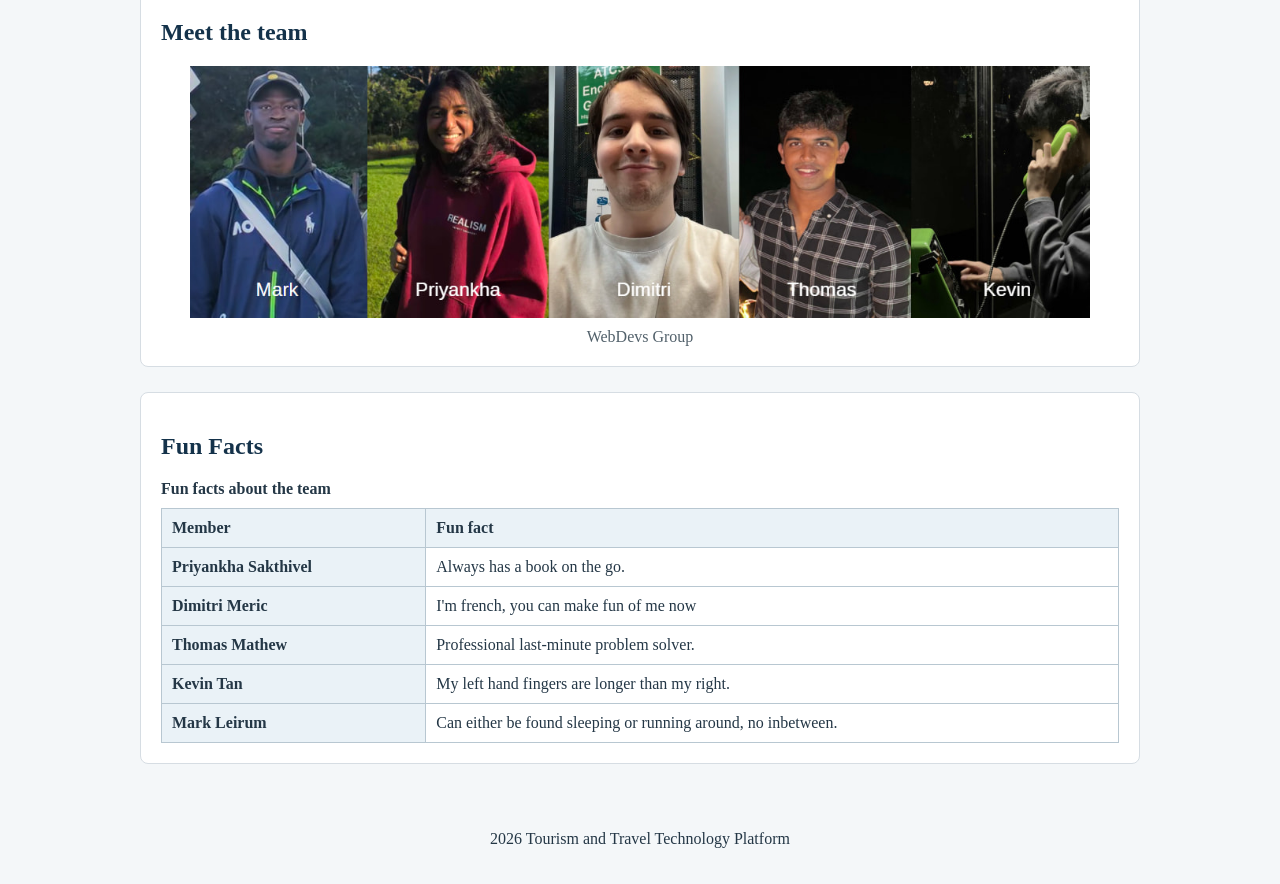
==== commit 1e5fc3f8: "Remove brand name from about page header to match consistent logo-only header across pages" ====
--- a/about.html
+++ b/about.html
@@ -26,7 +26,6 @@
 	<header>
 		<a href="index.html">
 			<img src="Logo.png" width="100" alt="HireHub logo">
-			<span>HireHub</span>
 		</a>
 		<nav>
 			<ul>
--- a/styles.css
+++ b/styles.css
@@ -109,18 +109,6 @@
         width: 100%;
         float: none;
         margin: 0 0 20px 0;
-    }
-
-    .jobs-page nav ul {
-        display: grid;
-        grid-template-columns: repeat(2, auto);
-        gap: 8px 20px;
-    }
-
-    .jobs-page nav ul li {
-        display: block;
-        margin-right: 0;
-        margin-bottom: 0;
     }
 }
 
@@ -574,11 +562,6 @@
 }
 
 @media screen and (max-width: 800px) {
-    .about-page nav li {
-        display: block;
-        margin-bottom: 8px;
-    }
-
     .about-page table {
         display: block;
         overflow-x: auto;
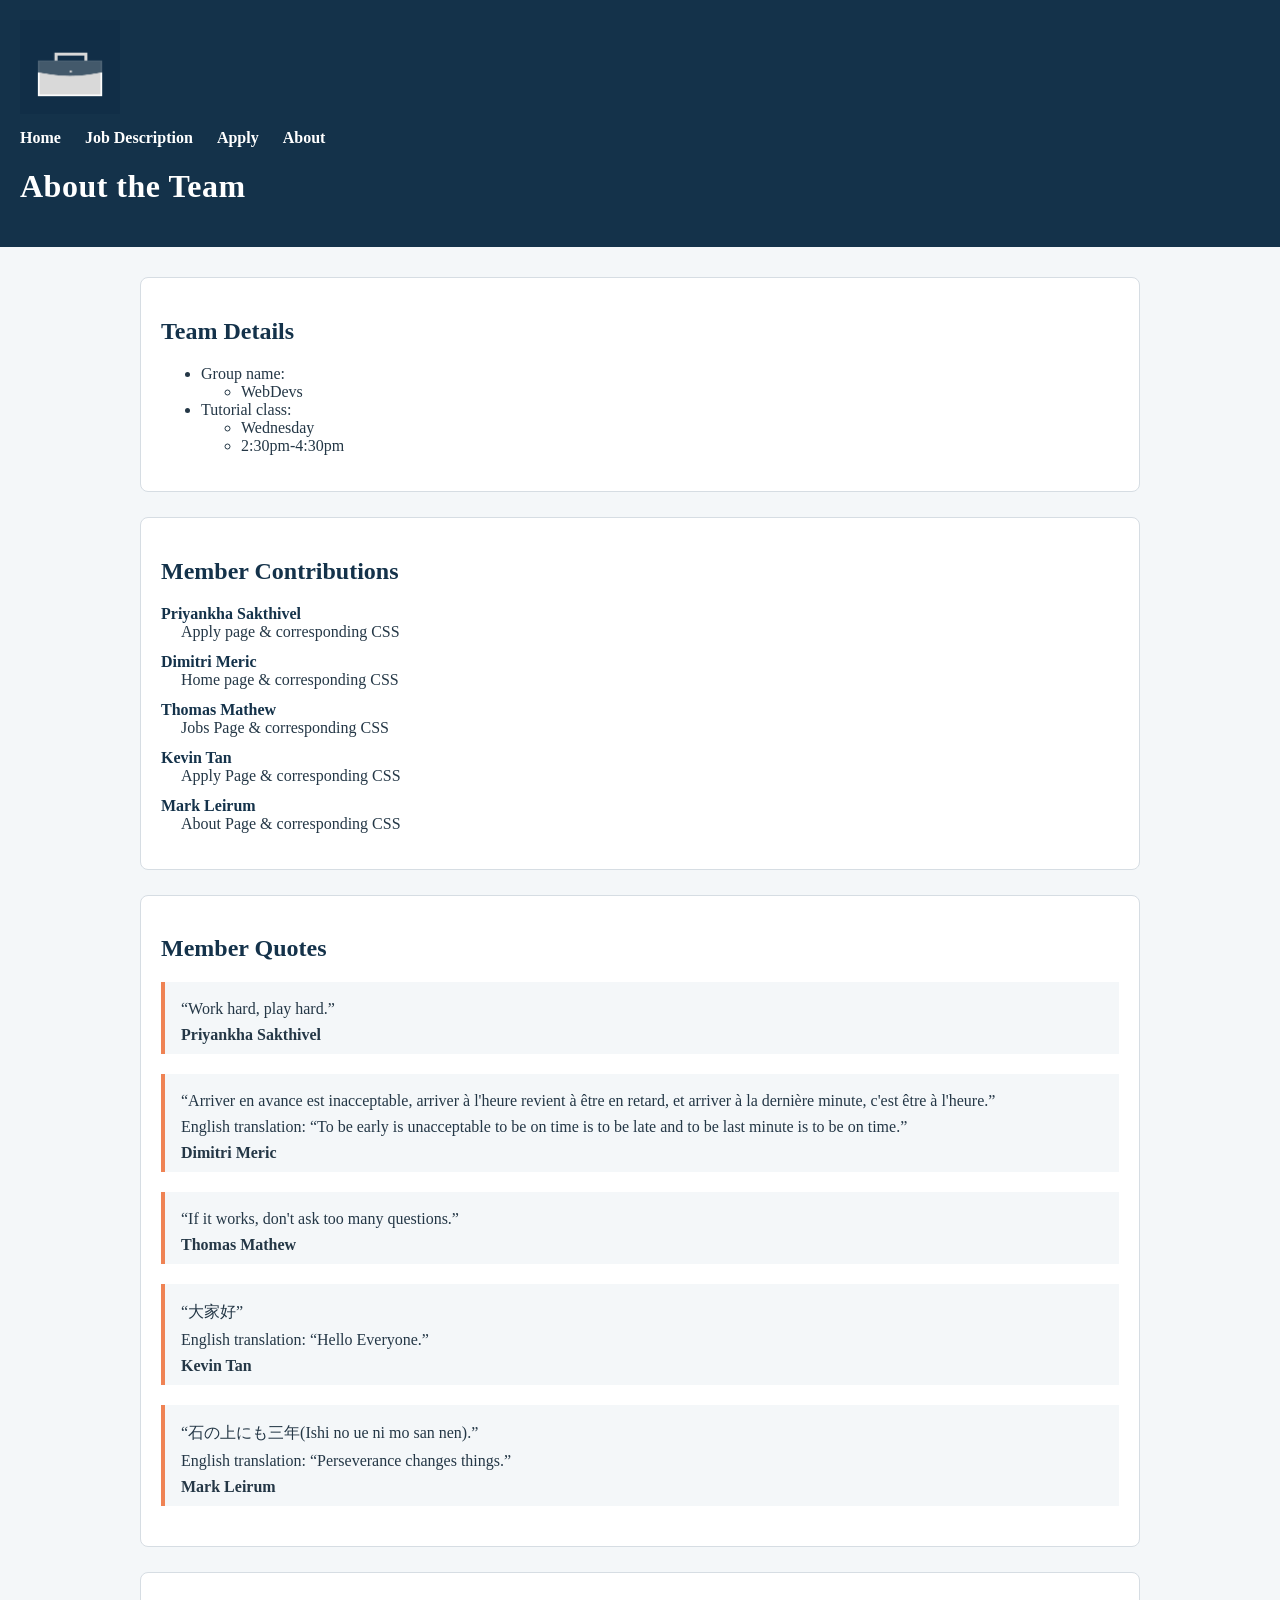
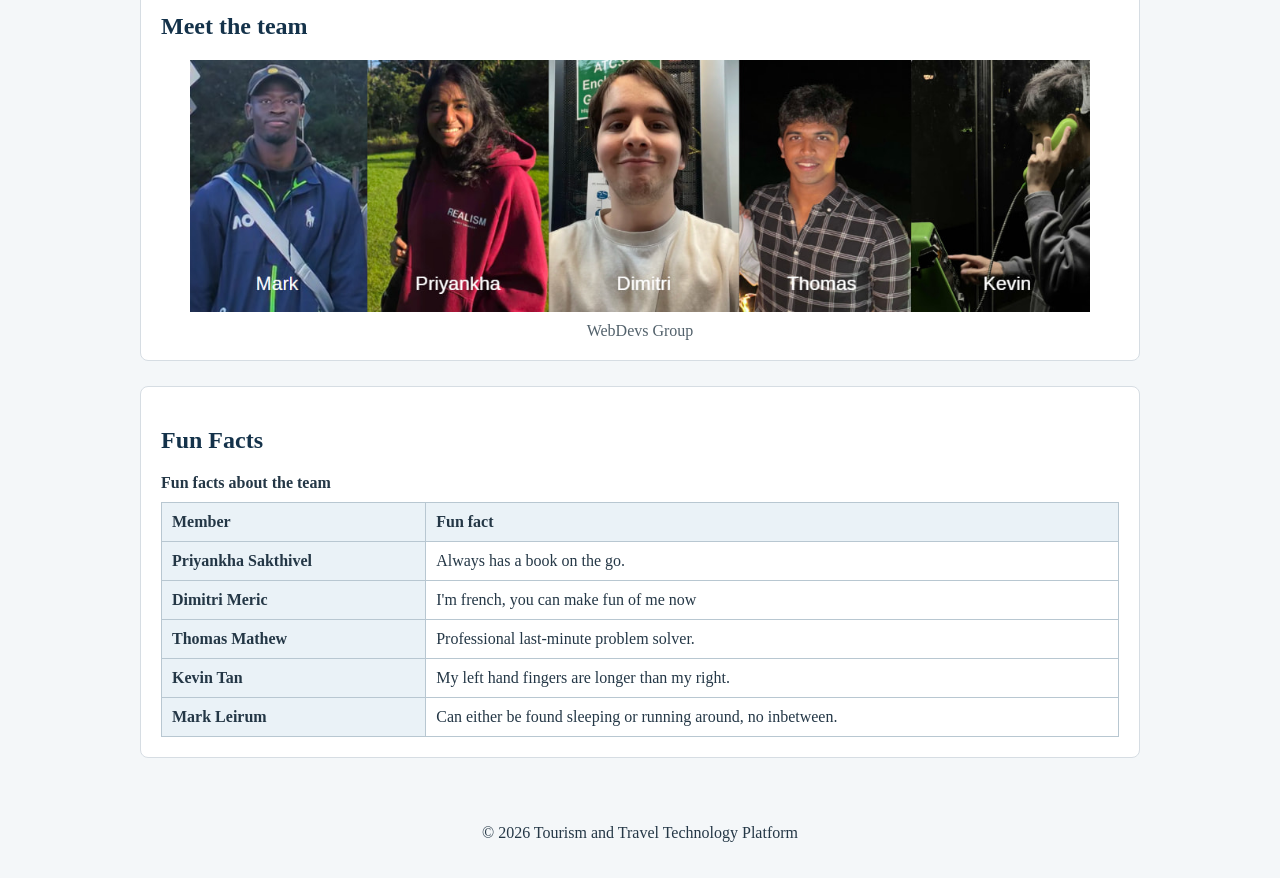
==== commit 2d369528: "Add copyrightin about page footer" ====
--- a/about.html
+++ b/about.html
@@ -142,7 +142,7 @@
 	</main>
 
 	<footer>
-		<p>2026 Tourism and Travel Technology Platform</p>
+		<p>&copy; 2026 Tourism and Travel Technology Platform</p>
 	</footer>
 </body>
 </html>
--- a/styles.css
+++ b/styles.css
@@ -448,7 +448,6 @@
 
 .about-page header a {
     color: white;
-    font-size: 1.3rem;
     font-weight: bold;
     text-decoration: none;
 }
